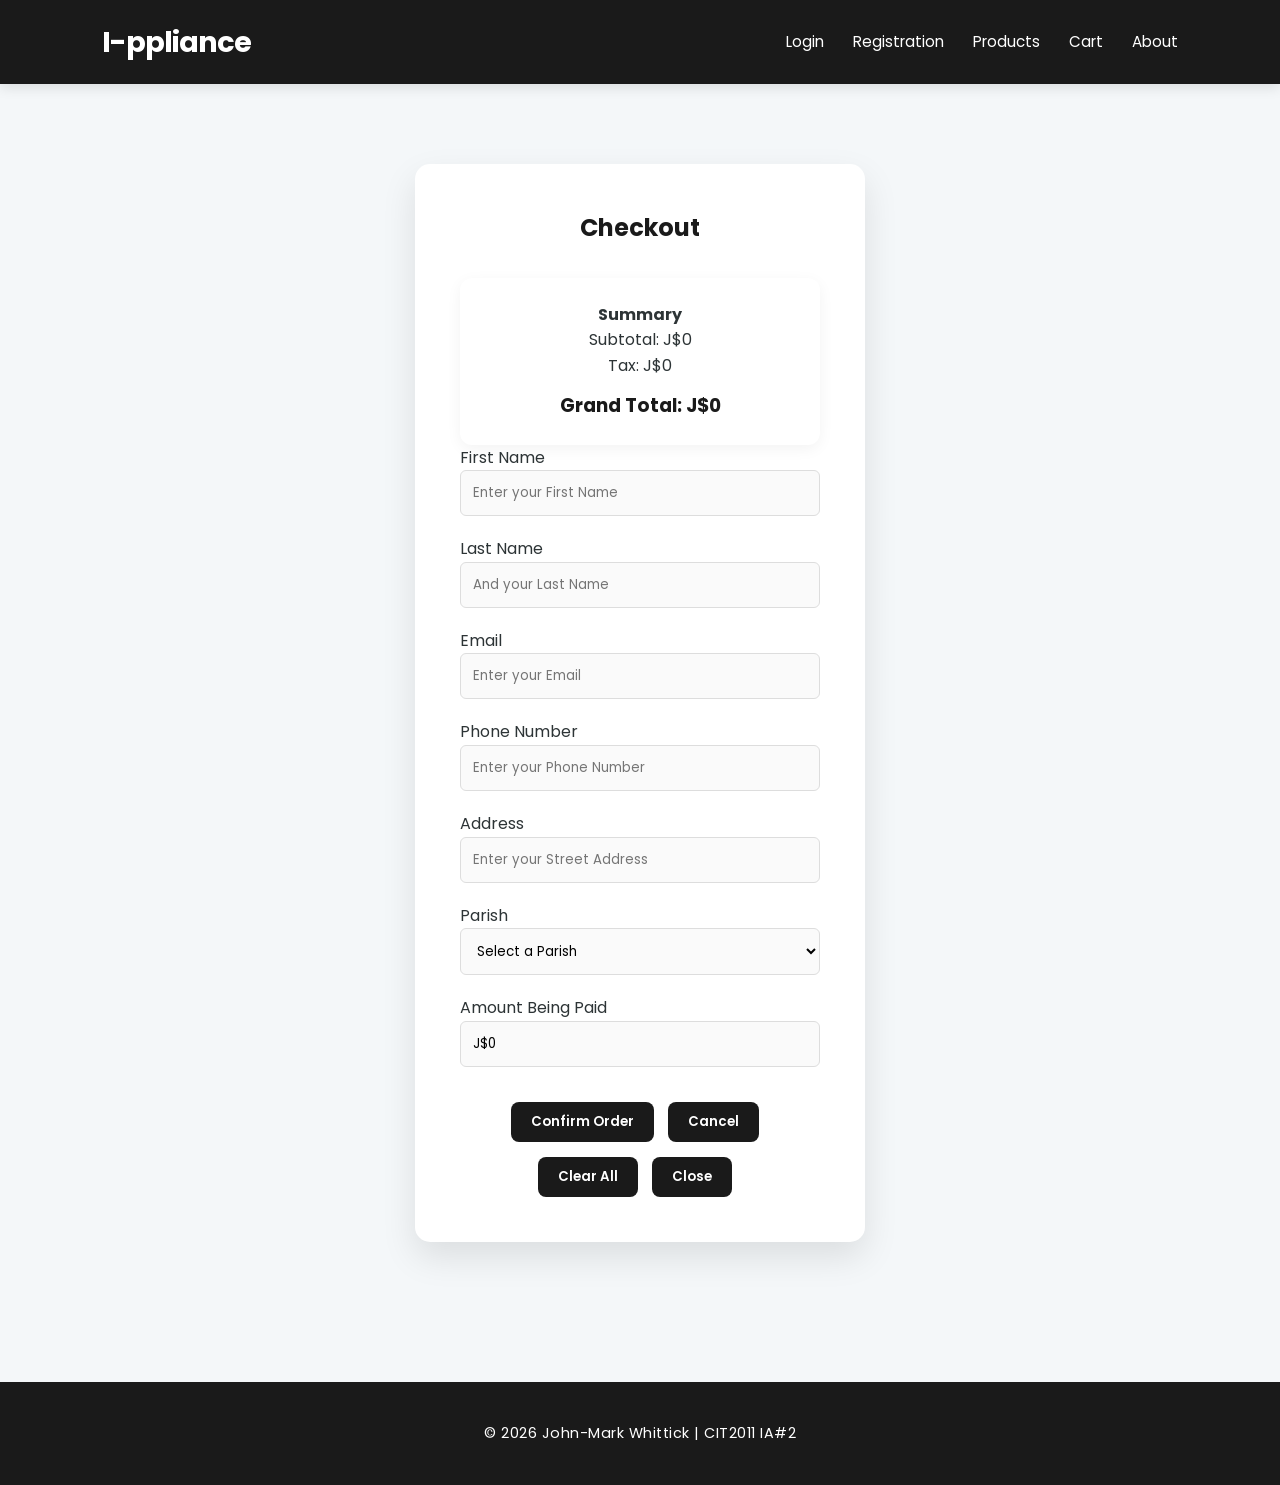
==== checkout.html @ f6e04d6d "Update checkout.html" ====
<!DOCTYPE html>
<html lang="en">


    <head>
    <meta charset="UTF-8">
    <meta name="viewport" content="width=device-width, initial-scale=1.0">
    <title>Checkout</title>
    <link href="https://fonts.googleapis.com/css2?family=Poppins:wght@300;400;600;700&display=swap" rel="stylesheet">
    <link rel="stylesheet" href="style.css">
  </head>
<body>
<header>
    <a href="index.html" class="logo">I-ppliance</a>

    <div class="mobile-nav-button" id="mobile-card">
        <span class="bar"></span>
        <span class="bar"></span>
        <span class="bar"></span>
    </div>
    
    <nav>
      <a href="login.html">Login</a>
        <a href="register.html">Registration</a>
        <a href="index.html">Products</a>
        <a href="cart.html">Cart</a>
        <a href="about.html">About</a>
        
    </nav>
</header>


<main>
    <section class="user-section">
      <div class="user-card" id="checkout-wide-card">
            <h2>Checkout</h2>

            <div id="checkout-summary"></div>

            <form id="checkout-form">
                <div class="form-group">
                    <label for="firstname">First Name</label>
                    <input type="text" id="firstname" placeholder="Enter your First Name">
                    <span class="error-msg" id="user-fname-error">First Name is required</span>
                </div>
                
                <div class="form-group">
                    <label for="lastname">Last Name</label>
                    <input type="text" id="lastname" placeholder="And your Last Name">
                    <span class="error-msg" id="user-lname-error">Last Name is required</span>
                </div>

                <div class="form-group">
                    <label for="email">Email</label>
                    <input type="email" id="email" placeholder="Enter your Email">
                    <span class="error-msg" id="user-email-error">Email is required</span>
                </div>

                <div class="form-group">
                    <label for="phone">Phone Number</label>
                    <input type="tel" id="phone" placeholder="Enter your Phone Number">
                    <span class="error-msg" id="user-phone-error">Phone is required</span>
                </div>

                <div class="form-group">
                    <label for="address">Address</label>
                    <input type="text" id="address" placeholder="Enter your Street Address">
                    <span class="error-msg" id="user-address-error">Address is required</span>
                </div>

                <div class="form-group">
                    <label for="parish">Parish</label>
                    <select id="parish">
                        <option value="">Select a Parish</option>
                        <option value="kingston">Kingston</option>
                        <option value="st-andrew">St. Andrew</option>
                        <option value="st-thomas">St. Thomas</option>
                        <option value="portland">Portland</option>
                        <option value="st-james">St. James</option>
                        <option value="st-ann">St. Ann</option>
                        <option value="st-catherine">St. Catherine</option>
                        <option value="clarendon">Clarendon</option>
                        <option value="manchester">Manchester</option>
                        <option value="hanover">Hanover</option>
                        <option value="westmoreland">Westmoreland</option>
                        <option value="st-elizabeth">St. Elizabeth</option>
                        <option value="trelawny">Trelawny</option>
                        <option value="st-mary">St. Mary</option>
                    </select>
                    <span class="error-msg" id="user-parish-error">Your Parish is required</span>
                </div>

                <div class="form-group">
                    <label for="amount">Amount Being Paid</label>
                    <input type="text" id="amount" readonly placeholder="Calculated from cart">
                </div>

                <div class="form-actions">
                    <button type="button" class="btn" id="confirm-order-btn">Confirm Order</button>
                    <button type="button" class="btn" id="cancel-btn">Cancel</button>
                    <button type="button" class="btn" id="clear-btn">Clear All</button>
                    <button type="button" class="btn" id="close-btn">Close</button>
                </div>
            </form>
        </div>
    </section>
</main>

 <footer>
    <p>&copy; 2026 John-Mark Whittick | CIT2011 IA#2</p>
</footer>
<script src="script.js"></script>
</body>
</html>
---- style.css ----
/* 1c Consistency & Theme - CSS Variables */
:root {
    --primary-dark-grey: #1a1a1a;
    --accent-gold: #e6b800;
    --bg-light: #f4f7f9;
    --white: #ffffff;
    --text-dark: #2d3436;
    --error-red: #d9534f;
    --transition: all 0.3s ease;
}

/* 1a CSS Selectors - Universal selector resets browser defaults */
* {
    box-sizing: border-box;
    margin: 0;
    padding: 0;
    font-family: 'Poppins', sans-serif;
}

/* 1b Layout & Positioning - Flexbox keeps footer at bottom */
body {
    background-color: var(--bg-light);
    color: var(--text-dark);
    line-height: 1.6;
    display: flex;
    flex-direction: column;
    min-height: 100vh;
}

/* 1b Layout & Positioning - Sticky header */
header {
    background: var(--primary-dark-grey);
    padding: 1.2rem 8%;
    display: flex;
    justify-content: space-between;
    align-items: center;
    position: sticky;
    top: 0;
    z-index: 1000;
    box-shadow: 0 4px 12px rgba(0,0,0,0.1);
}

/* 1a CSS Selectors - Descendant selector */
header .logo {
    color: var(--white);
    font-size: 1.8rem;
    font-weight: 700;
    text-decoration: none;
    letter-spacing: -1px;
}

/* 1a CSS Selectors - Class selector */
.logo {
    color: var(--primary-dark-grey);
    text-decoration: none;
    font-weight: 700;
    font-size: 1.5rem;
    transition: var(--transition);
}

/* 1a CSS Selectors - Pseudo-class */
.logo:hover {
    color: var(--accent-gold);
    transform: scale(1.05);
}

/* 1a CSS Selectors - Descendant selector */
nav a {
    color: var(--white);
    text-decoration: none;
    margin-left: 25px;
    font-weight: 400;
    font-size: 0.95rem;
    transition: var(--transition);
}

/* 1a CSS Selectors - Pseudo-class */
nav a:hover {
    color: var(--accent-gold);
}

/* 1b Layout - flex:1 pushes footer down */
main {
    flex: 1;
    width: 100%;
}

/* 1b Layout - Centered content */
section {
    max-width: 1200px;
    margin: 40px auto;
    padding: 0 5%;
}

/* 1c Consistency - Element selector for headings */
h1, h2 {
    color: var(--primary-dark-grey);
    margin-bottom: 20px;
}

/* 1b Layout - Flexbox centers login/register */
.user-section {
    display: flex;
    justify-content: center;
    align-items: center;
    min-height: 70vh;
    padding: 40px 20px;
}

/* 1c Consistency - Reusable card style */
.user-card {
    background: var(--white);
    padding: 45px;
    border-radius: 15px;
    box-shadow: 0 15px 35px rgba(0,0,0,0.1);
    width: 100%;
    max-width: 450px;
    text-align: center;
}

/* 1b Layout - CSS Grid for products */
#productgrid {
    display: grid;
    grid-template-columns: repeat(auto-fit, minmax(280px, 1fr));
    gap: 30px;
    margin-top: 30px;
}

/* 1b Layout - Flexbox for category row */
.categories {
    display: flex;
    gap: 12px;
    margin-bottom: 30px;
    flex-wrap: wrap;
}

/* 1a CSS Selectors - Class selector */
.category-btn {
    padding: 10px 20px;
    border: 2px solid var(--primary-dark-grey);
    background: transparent;
    color: var(--primary-dark-grey);
    border-radius: 25px;
    font-weight: 600;
    cursor: pointer;
    transition: var(--transition);
}

/* 1a CSS Selectors - Pseudo-class */
.category-btn.active, .category-btn:hover {
    background: var(--primary-dark-grey);
    color: var(--white);
}

/* 1d Code Quality - Descendant override */
.categories .btn {
    width: auto;
    padding: 10px 25px;
    margin-right: 10px;
    display: inline-block;
}

/* 1a CSS Selectors - Base Button Styles */
.btn {
    display: block; /* Fixes link tags not acting like buttons */
    text-align: center;
    text-decoration: none;
    background: var(--primary-dark-grey);
    color: var(--white);
    padding: 14px;
    width: 100%; /* Default to full width for forms */
    border: none;
    border-radius: 8px;
    font-weight: 600;
    margin-top: 15px;
    cursor: pointer;
    transition: var(--transition);
}

/* 1a CSS Selectors - Pseudo-class hover */
.btn:hover {
    background: var(--accent-gold);
    color: var(--primary-dark-grey);
    transform: translateY(-3px);
    box-shadow: 0 8px 20px rgba(230, 184, 0, 0.3);
}

/* 1d Code Quality - ID selectors make checkout buttons not full width */
#confirm-order-btn, #cancel-btn, #clear-btn, #close-btn, #clear-cart-btn,
.cart-item .btn, .summary .btn, #cart-container .btn {
    width: auto;
    display: inline-block;
    margin-right: 10px;
    padding: 10px 20px;
}

/* Specific color for the Clear Cart button */
#clear-cart-btn {
    background-color: var(--error-red);
}

/* 3a DOM Injection Target - Checkout summary */
#checkout-summary {
    margin-top: 30px;
    background: var(--white);
    padding: 24px;
    border-radius: 12px;
    box-shadow: 0 4px 15px rgba(0,0,0,0.05);
    max-width: 500px;
}

#checkout-summary h3 {
    margin-top: 12px;
    color: var(--primary-dark-grey);
}

#checkout-summary hr {
    border: none;
    border-top: 1px solid #eee;
    margin: 12px 0;
}

/* 2c & 3a Form Validation */
.form-group {
    text-align: left;
    margin-bottom: 20px;
}

/* 1a CSS Selectors - Element selector for inputs */
input, select {
    width: 100%;
    padding: 12px;
    border: 1px solid #ddd;
    border-radius: 6px;
    background: #fafafa;
    font-family: 'Poppins', sans-serif;
}

/* 2c Form Validation - Hidden by default shown by JS */
.error-msg {
    color: var(--error-red);
    font-size: 0.8rem;
    display: none;
    margin-top: 5px;
}

/* 3a DOM Injection Target - Cart container */
#cart-container {
    margin-top: 30px;
    background: var(--white);
    padding: 30px;
    border-radius: 15px;
    box-shadow: 0 4px 15px rgba(0,0,0,0.05);
}

/* 1a CSS Selectors - Class selector for cart rows */
.cart-item {
    display: flex;
    justify-content: space-between;
    align-items: center;
    padding: 15px 0;
    border-bottom: 1px solid #eee;
}

.cart-img        { width: 80px; }
.remove-btn      { width: auto; margin-top: 0; }

/* 3a DOM Injection Target - Product cards */
.product-card {
    background: var(--white);
    padding: 20px;
    border-radius: 12px;
    box-shadow: 0 4px 15px rgba(0,0,0,0.05);
    text-align: center;
    transition: var(--transition);
}

/* 1a CSS Selectors - Pseudo-class hover */
.product-card:hover {
    transform: translateY(-5px);
    box-shadow: 0 10px 25px rgba(0,0,0,0.1);
}

.product-card img {
    max-width: 100%;
    height: 200px;
    object-fit: contain;
    margin-bottom: 15px;
}

.product-card h3 {
    font-size: 1.1rem;
    color: var(--text-dark);
    margin-bottom: 5px;
}

/* 1a CSS Selectors - Descendant selector */
.product-card .price {
    color: var(--accent-gold);
    font-weight: 700;
    font-size: 1.2rem;
}

/* 1d Code Quality - Descendant override */
.product-card .btn {
    width: auto;
    padding: 8px 20px;
    font-size: 0.9rem;
    margin-top: 10px;
    display: inline-block;
}

/* 1c Consistency - About page */
.about-container {
    max-width: 900px;
    margin: 40px auto;
    padding: 0 20px;
    text-align: center;
}

.main-about-title {
    font-size: 2.5rem;
    margin-bottom: 40px;
}

.about-stack {
    display: flex;
    flex-direction: column;
}

/* 1a CSS Selectors - Class selector */
.info-card {
    background: var(--white);
    padding: 40px;
    border-radius: 15px;
    box-shadow: 0 15px 35px rgba(0,0,0,0.1);
    transition: var(--transition);
    border: 1px solid transparent;
    text-align: left;
}

/* 1a CSS Selectors - Pseudo-class */
.info-card:hover {
    background: var(--primary-dark-grey);
    color: var(--white);
    transform: translateY(-5px);
}

.info-card:hover h3,
.info-card:hover a,
.info-card:hover strong { color: var(--white); }

.info-card:hover p,
.info-card:hover li { color: var(--white); }

/* 1a CSS Selectors - Descendant selector */
.info-card:hover a {
    color: var(--accent-gold) !important;
    text-decoration: underline;
}

.info-card h3 {
    color: var(--primary-dark-grey);
    margin-bottom: 15px;
}

.info-card a {
    color: var(--primary-dark-grey);
    text-decoration: none;
    font-weight: 600;
    transition: var(--transition);
}

.dev-details {
    list-style: none;
    padding: 0;
    margin: 15px 0;
}

.dev-details li { margin-bottom: 10px; }

/* 1c Consistency - Footer across all pages */
footer {
    background-color: var(--primary-dark-grey);
    color: var(--white);
    padding: 40px 20px;
    text-align: center;
    width: 100%;
    margin-top: 60px;
}

footer p {
    margin: 0;
    font-size: 0.9rem;
    letter-spacing: 0.5px;
}

/* 1b Layout - Mobile view max 600px */
@media screen and (max-width: 600px) {
    .main-about-title { font-size: 1.8rem; }
    header { padding: 1rem 5%; }

    nav {
        display: none;
        flex-direction: column;
        position: absolute;
        top: 80px;
        left: 0;
        width: 100%;
        background: var(--primary-dark-grey);
        padding: 20px;
        z-index: 1000;
        box-shadow: 0 4px 12px rgba(0,0,0,0.2);
    }

    nav.active { display: flex; }

    nav a {
        margin: 10px 0;
        font-size: 1.1rem;
        border-bottom: 1px solid rgba(255,255,255,0.1);
        padding-bottom: 10px;
    }

    .mobile-nav-button {
        display: flex;
        flex-direction: column;
        justify-content: space-between;
        width: 30px;
        height: 21px;
        cursor: pointer;
    }

    .mobile-nav-button .bar {
        height: 3px;
        width: 100%;
        background-color: var(--white);
        border-radius: 10px;
        transition: var(--transition);
    }

    #confirm-order-btn, #cancel-btn, #clear-btn, #close-btn, #clear-cart-btn, .summary .btn {
        width: 100%;
        margin-right: 0;
        margin-bottom: 10px;
        display: block;
    }
    
    .cart-item {
        flex-direction: column;
        align-items: flex-start;
    }
    
    .cart-item .btn {
        margin-top: 15px;
    }
}

/* 1b Layout - Desktop view min 950px */
@media screen and (min-width: 950px) {
    #productgrid { grid-template-columns: repeat(3, 1fr); }
    .mobile-nav-button { display: none; }
}
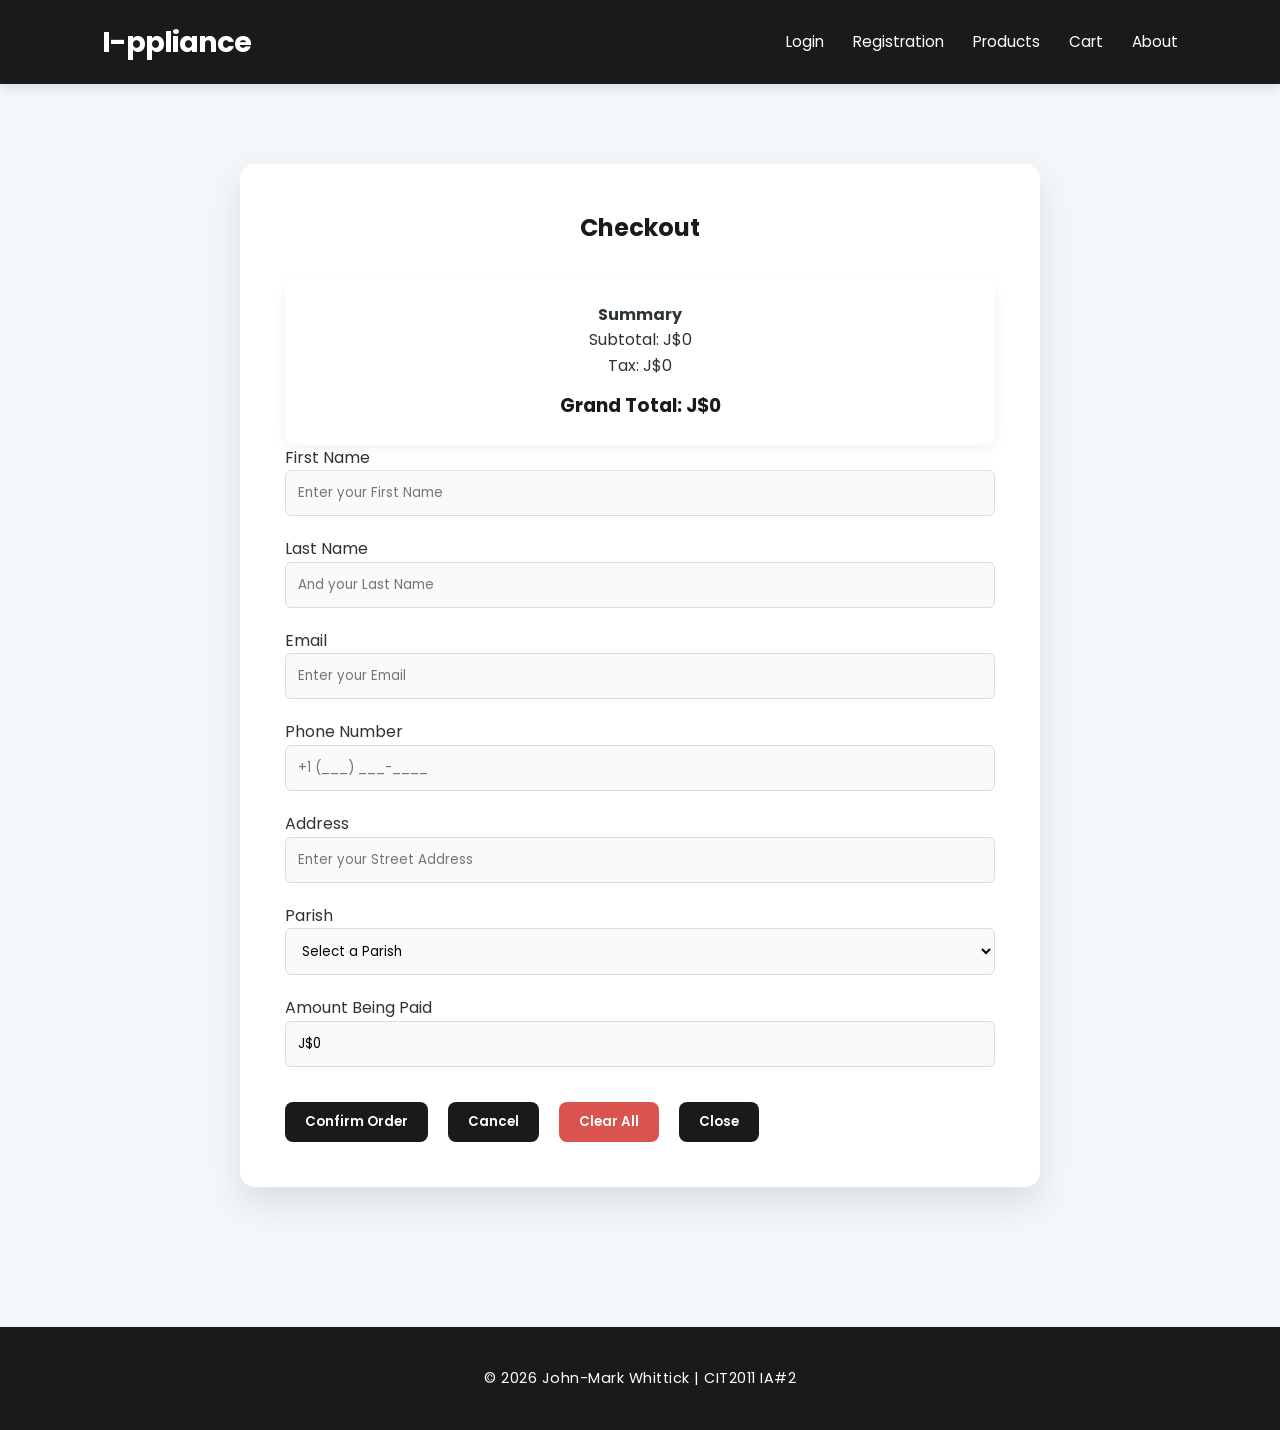
==== commit 13fbb71f: "Update checkout.html" ====
--- a/checkout.html
+++ b/checkout.html
@@ -58,7 +58,7 @@
 
                 <div class="form-group">
                     <label for="phone">Phone Number</label>
-                    <input type="tel" id="phone" placeholder="Enter your Phone Number">
+                    <input type="tel" id="phone" placeholder="+1 (___) ___-____">
                     <span class="error-msg" id="user-phone-error">Phone is required</span>
                 </div>
 
--- a/style.css
+++ b/style.css
@@ -456,6 +456,27 @@
     }
 }
 
+
+/* --- CHECKOUT PAGE SPECIFICS --- */
+#checkout-wide-card {
+    max-width: 800px; /* Stretches the card to remove negative space */
+}
+
+#checkout-summary {
+    max-width: 100%; 
+}
+
+.form-actions {
+    display: flex;
+    gap: 10px;
+    flex-wrap: wrap;
+    margin-top: 20px;
+}
+
+#clear-btn {
+    background-color: var(--error-red); /* Keeps only the destructive action red */
+}
+
 /* 1b Layout - Desktop view min 950px */
 @media screen and (min-width: 950px) {
     #productgrid { grid-template-columns: repeat(3, 1fr); }
